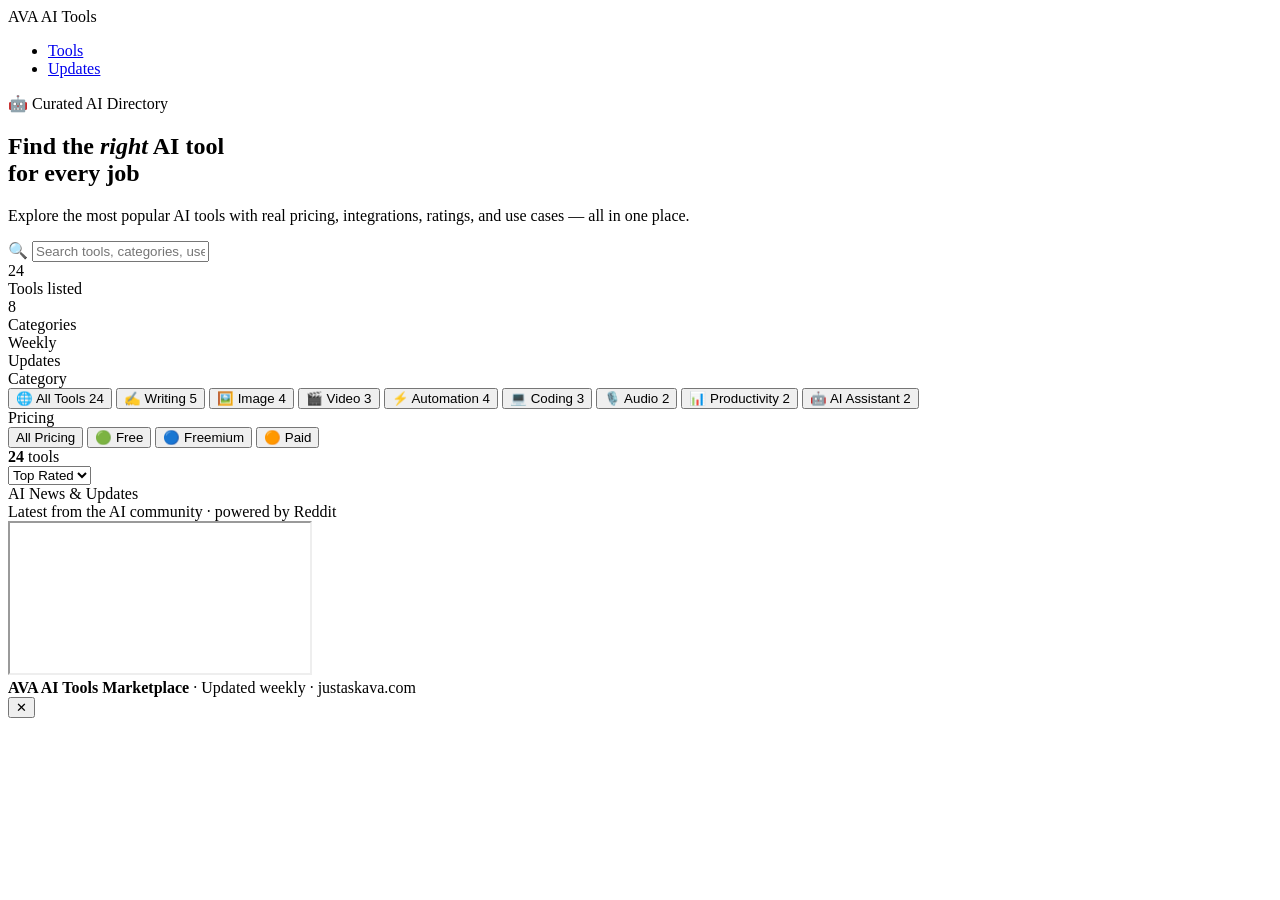
==== index.html @ 2d23f6c0 "Add files via upload" ====
<!DOCTYPE html>
<html lang="en">
<head>
  <meta charset="UTF-8">
  <meta name="viewport" content="width=device-width, initial-scale=1.0">
  <title>AI Tools Marketplace — Just Ask AVA</title>
  <link href="https://fonts.googleapis.com/css2?family=Poppins:wght@300;400;500;600;700;800&display=swap" rel="stylesheet">
  <link rel="stylesheet" href="css/styles.css">
</head>
<body>

  <!-- NAV -->
  <nav>
    <div class="nav-logo">
      <div class="nav-dot"></div>
      AVA <span>AI Tools</span>
    </div>
    <ul class="nav-links">
      <li><a href="#tools">Tools</a></li>
      <li><a href="#updates">Updates</a></li>
    </ul>
  </nav>

  <!-- HERO -->
  <section class="hero">
    <div class="hero-badge">🤖 Curated AI Directory</div>
    <h1>Find the <em>right</em> AI tool<br>for every job</h1>
    <p>Explore the most popular AI tools with real pricing, integrations, ratings, and use cases — all in one place.</p>
    <div class="search-wrap">
      <span class="search-icon">🔍</span>
      <input type="text" id="searchInput" placeholder="Search tools, categories, use cases..." oninput="filterTools()">
    </div>
  </section>

  <!-- STATS -->
  <div class="stats">
    <div class="stat">
      <div class="stat-num">24</div>
      <div class="stat-label">Tools listed</div>
    </div>
    <div class="stat">
      <div class="stat-num">8</div>
      <div class="stat-label">Categories</div>
    </div>
    <div class="stat">
      <div class="stat-num">Weekly</div>
      <div class="stat-label">Updates</div>
    </div>
  </div>

  <!-- MAIN: SIDEBAR + GRID -->
  <div class="main" id="tools">

    <!-- SIDEBAR FILTERS -->
    <aside class="sidebar">
      <div class="filter-section">
        <div class="filter-title">Category</div>
        <button class="filter-btn active" onclick="setCategory('all', this)">🌐 All Tools <span class="filter-count">24</span></button>
        <button class="filter-btn" onclick="setCategory('writing', this)">✍️ Writing <span class="filter-count">5</span></button>
        <button class="filter-btn" onclick="setCategory('image', this)">🖼️ Image <span class="filter-count">4</span></button>
        <button class="filter-btn" onclick="setCategory('video', this)">🎬 Video <span class="filter-count">3</span></button>
        <button class="filter-btn" onclick="setCategory('automation', this)">⚡ Automation <span class="filter-count">4</span></button>
        <button class="filter-btn" onclick="setCategory('coding', this)">💻 Coding <span class="filter-count">3</span></button>
        <button class="filter-btn" onclick="setCategory('audio', this)">🎙️ Audio <span class="filter-count">2</span></button>
        <button class="filter-btn" onclick="setCategory('productivity', this)">📊 Productivity <span class="filter-count">2</span></button>
        <button class="filter-btn" onclick="setCategory('assistant', this)">🤖 AI Assistant <span class="filter-count">2</span></button>
      </div>

      <div class="filter-section">
        <div class="filter-title">Pricing</div>
        <button class="filter-btn" onclick="setPrice('all', this)">All Pricing</button>
        <button class="filter-btn" onclick="setPrice('Free', this)">🟢 Free</button>
        <button class="filter-btn" onclick="setPrice('Freemium', this)">🔵 Freemium</button>
        <button class="filter-btn" onclick="setPrice('Paid', this)">🟠 Paid</button>
      </div>
    </aside>

    <!-- TOOLS GRID -->
    <div>
      <div class="tools-header">
        <div class="tools-count"><strong id="visibleCount">24</strong> tools</div>
        <select class="sort-select" onchange="sortTools(this.value)">
          <option value="rating">Top Rated</option>
          <option value="name">A–Z</option>
          <option value="price">Price</option>
        </select>
      </div>
      <div class="tools-grid" id="toolsGrid"></div>
    </div>

  </div>

  <!-- UPDATES / BLOG -->
  <section class="blog-section" id="updates">
    <div class="section-header">
      <div>
        <div class="section-title">AI News & Updates</div>
        <div class="section-sub">Latest from the AI community · powered by Reddit</div>
      </div>
    </div>
    <div class="reddit-embed-wrap">
      <iframe
        src="https://www.reddit.com/r/artificial/hot/.compact"
        title="r/artificial - AI News"
        sandbox="allow-scripts allow-same-origin allow-popups"
        loading="lazy">
      </iframe>
    </div>
  </section>

  <!-- FOOTER -->
  <footer>
    <strong>AVA AI Tools Marketplace</strong> · Updated weekly ·
    <a href="https://justaskava.com" style="color:var(--accent2);text-decoration:none">justaskava.com</a>
  </footer>

  <!-- MODAL -->
  <div class="modal-overlay" id="modal" onclick="closeModal(event)">
    <div class="modal" id="modalContent">
      <button class="modal-close" onclick="closeModalDirect()">✕</button>
      <div id="modalBody"></div>
    </div>
  </div>

  <script src="js/app.js"></script>
</body>
</html>
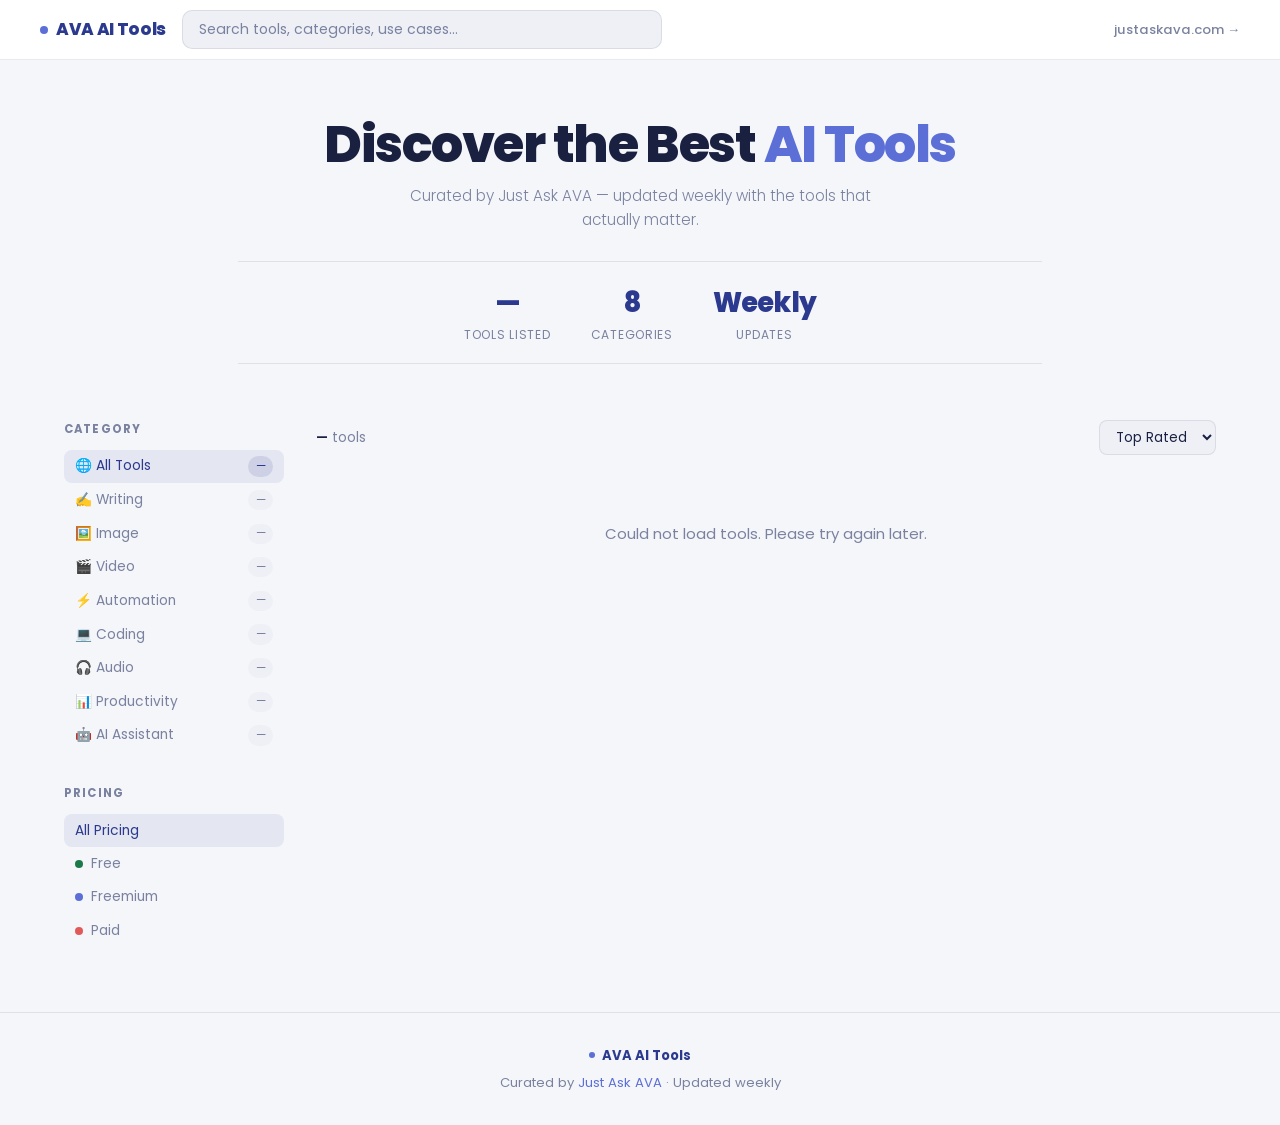
==== commit 917fe22c: "Add responsive design and Google Sheets integration" ====
--- a/index.html
+++ b/index.html
@@ -1,127 +1,198 @@
-<!DOCTYPE html>
+<!doctype html>
 <html lang="en">
-<head>
-  <meta charset="UTF-8">
-  <meta name="viewport" content="width=device-width, initial-scale=1.0">
-  <title>AI Tools Marketplace — Just Ask AVA</title>
-  <link href="https://fonts.googleapis.com/css2?family=Poppins:wght@300;400;500;600;700;800&display=swap" rel="stylesheet">
-  <link rel="stylesheet" href="css/styles.css">
-</head>
-<body>
+  <head>
+    <meta charset="UTF-8" />
+    <meta name="viewport" content="width=device-width, initial-scale=1.0" />
+    <title>AI Tools Marketplace — Just Ask AVA</title>
+    <link rel="preconnect" href="https://fonts.googleapis.com" />
+    <link rel="preconnect" href="https://fonts.gstatic.com" crossorigin />
+    <link
+      href="https://fonts.googleapis.com/css2?family=Poppins:wght@300;400;500;600;700&display=swap"
+      rel="stylesheet"
+    />
+    <link rel="stylesheet" href="css/styles.css" />
+  </head>
+  <body>
+    <!-- HEADER -->
+    <header class="header">
+      <div class="header-inner">
+        <div class="logo">
+          <span class="logo-dot"></span>
+          AVA AI Tools
+        </div>
+        <div class="header-search">
+          <input
+            type="text"
+            id="searchInput"
+            class="search-input"
+            placeholder="Search tools, categories, use cases..."
+            oninput="filterTools()"
+          />
+        </div>
+        <a class="header-link" href="https://justaskava.com" target="_blank"
+          >justaskava.com →</a
+        >
+      </div>
+    </header>
 
-  <!-- NAV -->
-  <nav>
-    <div class="nav-logo">
-      <div class="nav-dot"></div>
-      AVA <span>AI Tools</span>
-    </div>
-    <ul class="nav-links">
-      <li><a href="#tools">Tools</a></li>
-      <li><a href="#updates">Updates</a></li>
-    </ul>
-  </nav>
+    <!-- HERO -->
+    <section class="hero">
+      <h1 class="hero-title">
+        Discover the Best <span class="hero-accent">AI Tools</span>
+      </h1>
+      <p class="hero-sub">
+        Curated by Just Ask AVA — updated weekly with the tools that actually
+        matter.
+      </p>
+      <div class="stats">
+        <div class="stat">
+          <div class="stat-num" id="totalToolsCount">—</div>
+          <div class="stat-label">Tools Listed</div>
+        </div>
+        <div class="stat">
+          <div class="stat-num">8</div>
+          <div class="stat-label">Categories</div>
+        </div>
+        <div class="stat">
+          <div class="stat-num">Weekly</div>
+          <div class="stat-label">Updates</div>
+        </div>
+      </div>
+    </section>
 
-  <!-- HERO -->
-  <section class="hero">
-    <div class="hero-badge">🤖 Curated AI Directory</div>
-    <h1>Find the <em>right</em> AI tool<br>for every job</h1>
-    <p>Explore the most popular AI tools with real pricing, integrations, ratings, and use cases — all in one place.</p>
-    <div class="search-wrap">
-      <span class="search-icon">🔍</span>
-      <input type="text" id="searchInput" placeholder="Search tools, categories, use cases..." oninput="filterTools()">
-    </div>
-  </section>
-
-  <!-- STATS -->
-  <div class="stats">
-    <div class="stat">
-      <div class="stat-num">24</div>
-      <div class="stat-label">Tools listed</div>
-    </div>
-    <div class="stat">
-      <div class="stat-num">8</div>
-      <div class="stat-label">Categories</div>
-    </div>
-    <div class="stat">
-      <div class="stat-num">Weekly</div>
-      <div class="stat-label">Updates</div>
-    </div>
-  </div>
-
-  <!-- MAIN: SIDEBAR + GRID -->
-  <div class="main" id="tools">
-
-    <!-- SIDEBAR FILTERS -->
-    <aside class="sidebar">
-      <div class="filter-section">
-        <div class="filter-title">Category</div>
-        <button class="filter-btn active" onclick="setCategory('all', this)">🌐 All Tools <span class="filter-count">24</span></button>
-        <button class="filter-btn" onclick="setCategory('writing', this)">✍️ Writing <span class="filter-count">5</span></button>
-        <button class="filter-btn" onclick="setCategory('image', this)">🖼️ Image <span class="filter-count">4</span></button>
-        <button class="filter-btn" onclick="setCategory('video', this)">🎬 Video <span class="filter-count">3</span></button>
-        <button class="filter-btn" onclick="setCategory('automation', this)">⚡ Automation <span class="filter-count">4</span></button>
-        <button class="filter-btn" onclick="setCategory('coding', this)">💻 Coding <span class="filter-count">3</span></button>
-        <button class="filter-btn" onclick="setCategory('audio', this)">🎙️ Audio <span class="filter-count">2</span></button>
-        <button class="filter-btn" onclick="setCategory('productivity', this)">📊 Productivity <span class="filter-count">2</span></button>
-        <button class="filter-btn" onclick="setCategory('assistant', this)">🤖 AI Assistant <span class="filter-count">2</span></button>
-      </div>
-
-      <div class="filter-section">
-        <div class="filter-title">Pricing</div>
-        <button class="filter-btn" onclick="setPrice('all', this)">All Pricing</button>
-        <button class="filter-btn" onclick="setPrice('Free', this)">🟢 Free</button>
-        <button class="filter-btn" onclick="setPrice('Freemium', this)">🔵 Freemium</button>
-        <button class="filter-btn" onclick="setPrice('Paid', this)">🟠 Paid</button>
-      </div>
-    </aside>
-
-    <!-- TOOLS GRID -->
-    <div>
-      <div class="tools-header">
-        <div class="tools-count"><strong id="visibleCount">24</strong> tools</div>
-        <select class="sort-select" onchange="sortTools(this.value)">
-          <option value="rating">Top Rated</option>
-          <option value="name">A–Z</option>
-          <option value="price">Price</option>
-        </select>
-      </div>
-      <div class="tools-grid" id="toolsGrid"></div>
+    <!-- MOBILE FILTER TOGGLE -->
+    <div class="mobile-filter-bar">
+      <button class="mobile-filter-toggle" onclick="toggleSidebar()">
+        ☰ Filters
+      </button>
+      <select class="sort-select" onchange="sortTools(this.value)">
+        <option value="rating">Top Rated</option>
+        <option value="name">A – Z</option>
+        <option value="price">Price</option>
+      </select>
     </div>
 
-  </div>
+    <!-- MAIN -->
+    <div class="main" id="tools">
+      <!-- SIDEBAR -->
+      <aside class="sidebar" id="sidebar">
+        <div class="sidebar-inner">
+          <button class="sidebar-close" onclick="toggleSidebar()">
+            ✕ Close
+          </button>
 
-  <!-- UPDATES / BLOG -->
-  <section class="blog-section" id="updates">
-    <div class="section-header">
-      <div>
-        <div class="section-title">AI News & Updates</div>
-        <div class="section-sub">Latest from the AI community · powered by Reddit</div>
+          <div class="filter-section">
+            <div class="filter-title">Category</div>
+            <button
+              class="filter-btn active"
+              onclick="setCategory('all', this)"
+            >
+              🌐 All Tools <span class="filter-count" id="count-all">—</span>
+            </button>
+            <button class="filter-btn" onclick="setCategory('writing', this)">
+              ✍️ Writing
+              <span class="filter-count" data-category="writing">—</span>
+            </button>
+            <button class="filter-btn" onclick="setCategory('image', this)">
+              🖼️ Image <span class="filter-count" data-category="image">—</span>
+            </button>
+            <button class="filter-btn" onclick="setCategory('video', this)">
+              🎬 Video <span class="filter-count" data-category="video">—</span>
+            </button>
+            <button
+              class="filter-btn"
+              onclick="setCategory('automation', this)"
+            >
+              ⚡ Automation
+              <span class="filter-count" data-category="automation">—</span>
+            </button>
+            <button class="filter-btn" onclick="setCategory('coding', this)">
+              💻 Coding
+              <span class="filter-count" data-category="coding">—</span>
+            </button>
+            <button class="filter-btn" onclick="setCategory('audio', this)">
+              🎧 Audio <span class="filter-count" data-category="audio">—</span>
+            </button>
+            <button
+              class="filter-btn"
+              onclick="setCategory('productivity', this)"
+            >
+              📊 Productivity
+              <span class="filter-count" data-category="productivity">—</span>
+            </button>
+            <button class="filter-btn" onclick="setCategory('assistant', this)">
+              🤖 AI Assistant
+              <span class="filter-count" data-category="assistant">—</span>
+            </button>
+          </div>
+
+          <div class="filter-section">
+            <div class="filter-title">Pricing</div>
+            <button class="filter-btn active" onclick="setPrice('all', this)">
+              All Pricing
+            </button>
+            <button class="filter-btn" onclick="setPrice('Free', this)">
+              <span class="price-dot free"></span> Free
+            </button>
+            <button class="filter-btn" onclick="setPrice('Freemium', this)">
+              <span class="price-dot freemium"></span> Freemium
+            </button>
+            <button class="filter-btn" onclick="setPrice('Paid', this)">
+              <span class="price-dot paid"></span> Paid
+            </button>
+          </div>
+        </div>
+      </aside>
+
+      <!-- SIDEBAR OVERLAY (mobile) -->
+      <div
+        class="sidebar-overlay"
+        id="sidebarOverlay"
+        onclick="toggleSidebar()"
+      ></div>
+
+      <!-- CONTENT -->
+      <div class="content">
+        <div class="toolbar">
+          <div class="results-count">
+            <span id="visibleCount">—</span> tools
+          </div>
+          <select
+            class="sort-select desktop-sort"
+            onchange="sortTools(this.value)"
+          >
+            <option value="rating">Top Rated</option>
+            <option value="name">A – Z</option>
+            <option value="price">Price</option>
+          </select>
+        </div>
+
+        <div class="tools-grid" id="toolsGrid"></div>
       </div>
     </div>
-    <div class="reddit-embed-wrap">
-      <iframe
-        src="https://www.reddit.com/r/artificial/hot/.compact"
-        title="r/artificial - AI News"
-        sandbox="allow-scripts allow-same-origin allow-popups"
-        loading="lazy">
-      </iframe>
+
+    <!-- FOOTER -->
+    <footer class="footer">
+      <div class="footer-inner">
+        <div class="footer-logo">
+          <span class="logo-dot small"></span> AVA AI Tools
+        </div>
+        <p class="footer-text">
+          Curated by
+          <a href="https://justaskava.com" target="_blank">Just Ask AVA</a> ·
+          Updated weekly
+        </p>
+      </div>
+    </footer>
+
+    <!-- MODAL -->
+    <div class="modal" id="modal" onclick="closeModal(event)">
+      <div class="modal-box">
+        <button class="modal-close" onclick="closeModalDirect()">✕</button>
+        <div id="modalBody"></div>
+      </div>
     </div>
-  </section>
 
-  <!-- FOOTER -->
-  <footer>
-    <strong>AVA AI Tools Marketplace</strong> · Updated weekly ·
-    <a href="https://justaskava.com" style="color:var(--accent2);text-decoration:none">justaskava.com</a>
-  </footer>
-
-  <!-- MODAL -->
-  <div class="modal-overlay" id="modal" onclick="closeModal(event)">
-    <div class="modal" id="modalContent">
-      <button class="modal-close" onclick="closeModalDirect()">✕</button>
-      <div id="modalBody"></div>
-    </div>
-  </div>
-
-  <script src="js/app.js"></script>
-</body>
+    <script src="js/app.js"></script>
+  </body>
 </html>
--- a/css/styles.css
+++ b/css/styles.css
@@ -0,0 +1,936 @@
+/* ============================================================
+   AI Tools Marketplace — Just Ask AVA
+   styles.css
+   ============================================================ */
+
+/* --- VARIABLES & RESET --- */
+:root {
+  --bg: #f5f6fa;
+  --bg2: #ffffff;
+  --bg3: #eef0f6;
+  --border: rgba(30, 40, 80, 0.1);
+  --accent: #2b3a8f;
+  --accent2: #5b6fd6;
+  --accent3: #e05a5a;
+  --text: #1a2040;
+  --muted: #7a82a0;
+  --card-bg: #ffffff;
+  --sidebar-width: 220px;
+}
+
+* {
+  margin: 0;
+  padding: 0;
+  box-sizing: border-box;
+}
+
+body {
+  background: var(--bg);
+  color: var(--text);
+  font-family: "Poppins", sans-serif;
+  font-size: 15px;
+  line-height: 1.6;
+  overflow-x: hidden;
+}
+
+/* --- HEADER --- */
+.header {
+  position: sticky;
+  top: 0;
+  z-index: 100;
+  background: rgba(255, 255, 255, 0.92);
+  backdrop-filter: blur(20px);
+  border-bottom: 1px solid var(--border);
+  padding: 0 1.5rem;
+  height: 60px;
+}
+
+.header-inner {
+  max-width: 1200px;
+  margin: 0 auto;
+  height: 100%;
+  display: flex;
+  align-items: center;
+  gap: 1rem;
+}
+
+.logo {
+  font-weight: 800;
+  font-size: 1.05rem;
+  letter-spacing: -0.02em;
+  display: flex;
+  align-items: center;
+  gap: 0.5rem;
+  white-space: nowrap;
+  color: var(--accent);
+}
+
+.logo-dot {
+  width: 8px;
+  height: 8px;
+  background: var(--accent2);
+  border-radius: 50%;
+  display: inline-block;
+  flex-shrink: 0;
+  animation: pulse 2s infinite;
+}
+
+.logo-dot.small {
+  width: 6px;
+  height: 6px;
+}
+
+@keyframes pulse {
+  0%,
+  100% {
+    opacity: 1;
+    transform: scale(1);
+  }
+  50% {
+    opacity: 0.5;
+    transform: scale(0.8);
+  }
+}
+
+.header-search {
+  flex: 1;
+  max-width: 480px;
+}
+
+.search-input {
+  width: 100%;
+  background: var(--bg3);
+  border: 1px solid var(--border);
+  color: var(--text);
+  font-family: "Poppins", sans-serif;
+  font-size: 0.88rem;
+  padding: 0.5rem 1rem;
+  border-radius: 10px;
+  outline: none;
+  transition:
+    border-color 0.2s,
+    box-shadow 0.2s;
+}
+
+.search-input:focus {
+  border-color: rgba(43, 58, 143, 0.4);
+  box-shadow: 0 0 0 3px rgba(43, 58, 143, 0.08);
+}
+
+.search-input::placeholder {
+  color: var(--muted);
+}
+
+.header-link {
+  margin-left: auto;
+  color: var(--muted);
+  font-size: 0.82rem;
+  font-weight: 500;
+  text-decoration: none;
+  white-space: nowrap;
+  transition: color 0.2s;
+}
+
+.header-link:hover {
+  color: var(--accent);
+}
+
+/* --- HERO --- */
+.hero {
+  padding: 3.5rem 1.5rem 1.5rem;
+  max-width: 900px;
+  margin: 0 auto;
+  text-align: center;
+}
+
+.hero-title {
+  font-size: clamp(1.8rem, 5vw, 3.2rem);
+  font-weight: 800;
+  line-height: 1.1;
+  letter-spacing: -0.03em;
+  margin-bottom: 0.7rem;
+}
+
+.hero-accent {
+  color: var(--accent2);
+}
+
+.hero-sub {
+  color: var(--muted);
+  font-size: 0.95rem;
+  max-width: 480px;
+  margin: 0 auto 1.8rem;
+  font-weight: 300;
+}
+
+/* --- STATS --- */
+.stats {
+  display: flex;
+  justify-content: center;
+  gap: 2.5rem;
+  padding: 1.2rem 1.5rem;
+  border-top: 1px solid var(--border);
+  border-bottom: 1px solid var(--border);
+  margin: 0 1.5rem;
+}
+
+.stat {
+  text-align: center;
+}
+
+.stat-num {
+  font-size: 1.7rem;
+  font-weight: 800;
+  color: var(--accent);
+  letter-spacing: -0.03em;
+}
+
+.stat-label {
+  font-size: 0.75rem;
+  color: var(--muted);
+  text-transform: uppercase;
+  letter-spacing: 0.06em;
+}
+
+/* --- MOBILE FILTER BAR (hidden on desktop) --- */
+.mobile-filter-bar {
+  display: none;
+  align-items: center;
+  justify-content: space-between;
+  padding: 0.8rem 1.5rem;
+  background: var(--bg2);
+  border-bottom: 1px solid var(--border);
+  gap: 1rem;
+}
+
+.mobile-filter-toggle {
+  background: var(--accent);
+  color: #fff;
+  border: none;
+  font-family: "Poppins", sans-serif;
+  font-size: 0.85rem;
+  font-weight: 600;
+  padding: 0.45rem 1rem;
+  border-radius: 8px;
+  cursor: pointer;
+}
+
+/* --- MAIN LAYOUT --- */
+.main {
+  max-width: 1200px;
+  margin: 0 auto;
+  padding: 2rem 1.5rem;
+  display: grid;
+  grid-template-columns: var(--sidebar-width) 1fr;
+  gap: 2rem;
+  position: relative;
+}
+
+/* --- SIDEBAR --- */
+.sidebar {
+  position: sticky;
+  top: 80px;
+  height: fit-content;
+}
+
+.sidebar-inner {
+  /* wrapper for mobile slide-in */
+}
+
+.sidebar-close {
+  display: none; /* hidden on desktop */
+}
+
+.sidebar-overlay {
+  display: none; /* hidden on desktop */
+}
+
+.filter-section {
+  margin-bottom: 2rem;
+}
+
+.filter-title {
+  font-size: 0.72rem;
+  font-weight: 700;
+  letter-spacing: 0.1em;
+  text-transform: uppercase;
+  color: var(--muted);
+  margin-bottom: 0.7rem;
+}
+
+.filter-btn {
+  display: flex;
+  align-items: center;
+  gap: 0.5rem;
+  width: 100%;
+  background: none;
+  border: none;
+  color: var(--muted);
+  font-family: "Poppins", sans-serif;
+  font-size: 0.86rem;
+  padding: 0.42rem 0.7rem;
+  border-radius: 8px;
+  cursor: pointer;
+  transition: all 0.15s;
+  text-align: left;
+}
+
+.filter-btn:hover {
+  background: var(--bg3);
+  color: var(--text);
+}
+.filter-btn.active {
+  background: rgba(43, 58, 143, 0.08);
+  color: var(--accent);
+}
+
+.filter-count {
+  margin-left: auto;
+  font-size: 0.73rem;
+  background: var(--bg3);
+  padding: 0.1rem 0.45rem;
+  border-radius: 100px;
+  color: var(--muted);
+}
+
+.filter-btn.active .filter-count {
+  background: rgba(43, 58, 143, 0.12);
+  color: var(--accent);
+}
+
+.price-dot {
+  width: 8px;
+  height: 8px;
+  border-radius: 50%;
+  display: inline-block;
+  flex-shrink: 0;
+}
+
+.price-dot.free {
+  background: #1a7a4a;
+}
+.price-dot.freemium {
+  background: var(--accent2);
+}
+.price-dot.paid {
+  background: var(--accent3);
+}
+
+/* --- CONTENT AREA --- */
+.content {
+  min-width: 0;
+}
+
+.toolbar {
+  display: flex;
+  align-items: center;
+  justify-content: space-between;
+  margin-bottom: 1.2rem;
+}
+
+.results-count {
+  font-size: 0.85rem;
+  color: var(--muted);
+}
+
+.results-count span {
+  color: var(--text);
+  font-weight: 600;
+}
+
+.sort-select {
+  background: var(--bg3);
+  border: 1px solid var(--border);
+  color: var(--text);
+  font-family: "Poppins", sans-serif;
+  font-size: 0.83rem;
+  padding: 0.38rem 0.75rem;
+  border-radius: 8px;
+  outline: none;
+  cursor: pointer;
+}
+
+/* --- TOOLS GRID --- */
+.tools-grid {
+  display: grid;
+  grid-template-columns: repeat(auto-fill, minmax(270px, 1fr));
+  gap: 1rem;
+}
+
+/* --- TOOL CARD --- */
+.tool-card {
+  background: var(--card-bg);
+  border: 1px solid var(--border);
+  border-radius: 16px;
+  padding: 1.3rem;
+  cursor: pointer;
+  transition: all 0.2s;
+  position: relative;
+  overflow: hidden;
+  animation: fadeUp 0.4s ease both;
+}
+
+@keyframes fadeUp {
+  from {
+    opacity: 0;
+    transform: translateY(16px);
+  }
+  to {
+    opacity: 1;
+    transform: translateY(0);
+  }
+}
+
+.tool-card::before {
+  content: "";
+  position: absolute;
+  inset: 0;
+  background: linear-gradient(
+    135deg,
+    rgba(43, 58, 143, 0.03) 0%,
+    transparent 60%
+  );
+  opacity: 0;
+  transition: opacity 0.3s;
+}
+
+.tool-card:hover {
+  border-color: rgba(43, 58, 143, 0.2);
+  transform: translateY(-2px);
+  box-shadow: 0 8px 30px rgba(30, 40, 80, 0.1);
+}
+
+.tool-card:hover::before {
+  opacity: 1;
+}
+
+.card-top {
+  display: flex;
+  align-items: flex-start;
+  gap: 0.9rem;
+  margin-bottom: 0.9rem;
+}
+
+.tool-logo {
+  width: 44px;
+  height: 44px;
+  border-radius: 10px;
+  display: flex;
+  align-items: center;
+  justify-content: center;
+  font-size: 1.4rem;
+  flex-shrink: 0;
+}
+
+.tool-meta {
+  flex: 1;
+  min-width: 0;
+}
+
+.tool-name {
+  font-weight: 700;
+  font-size: 0.98rem;
+  margin-bottom: 0.2rem;
+  white-space: nowrap;
+  overflow: hidden;
+  text-overflow: ellipsis;
+}
+
+.tool-category {
+  font-size: 0.73rem;
+  color: var(--muted);
+  text-transform: uppercase;
+  letter-spacing: 0.06em;
+}
+
+.tool-rating {
+  font-size: 0.8rem;
+  color: #fbbf24;
+  font-weight: 600;
+  white-space: nowrap;
+}
+
+.tool-desc {
+  font-size: 0.86rem;
+  color: var(--muted);
+  line-height: 1.5;
+  margin-bottom: 0.9rem;
+  display: -webkit-box;
+  -webkit-line-clamp: 2;
+  -webkit-box-orient: vertical;
+  overflow: hidden;
+}
+
+.integrations {
+  display: flex;
+  flex-wrap: wrap;
+  gap: 0.3rem;
+  align-items: center;
+  margin-bottom: 0.7rem;
+}
+
+.int-label {
+  font-size: 0.7rem;
+  color: var(--muted);
+  margin-right: 0.2rem;
+}
+
+.int-badge {
+  font-size: 0.68rem;
+  padding: 0.12rem 0.42rem;
+  background: var(--bg3);
+  border: 1px solid var(--border);
+  border-radius: 6px;
+  color: var(--muted);
+}
+
+.tool-tags {
+  display: flex;
+  flex-wrap: wrap;
+  gap: 0.35rem;
+  margin-bottom: 0.9rem;
+}
+
+.tag {
+  font-size: 0.7rem;
+  padding: 0.18rem 0.5rem;
+  border-radius: 100px;
+  border: 1px solid var(--border);
+  color: var(--muted);
+  font-weight: 500;
+}
+
+.card-footer {
+  display: flex;
+  align-items: center;
+  justify-content: space-between;
+  padding-top: 0.85rem;
+  border-top: 1px solid var(--border);
+}
+
+.tool-price {
+  font-weight: 700;
+  font-size: 0.85rem;
+}
+
+.price-free {
+  color: #1a7a4a;
+}
+.price-paid {
+  color: var(--text);
+}
+.price-freemium {
+  color: var(--accent2);
+}
+
+.card-actions {
+  display: flex;
+  gap: 0.5rem;
+}
+
+.btn-visit {
+  background: var(--accent);
+  color: #fff;
+  border: none;
+  font-family: "Poppins", sans-serif;
+  font-size: 0.78rem;
+  font-weight: 600;
+  padding: 0.38rem 0.85rem;
+  border-radius: 8px;
+  cursor: pointer;
+  transition: all 0.15s;
+  text-decoration: none;
+  display: inline-flex;
+  align-items: center;
+}
+
+.btn-visit:hover {
+  background: var(--accent2);
+}
+
+.btn-save {
+  background: var(--bg3);
+  border: 1px solid var(--border);
+  color: var(--muted);
+  font-size: 0.85rem;
+  padding: 0.38rem 0.6rem;
+  border-radius: 8px;
+  cursor: pointer;
+  transition: all 0.15s;
+}
+
+.btn-save:hover {
+  color: var(--accent3);
+  border-color: rgba(224, 90, 90, 0.3);
+}
+
+/* --- MODAL --- */
+.modal {
+  display: none;
+  position: fixed;
+  inset: 0;
+  background: rgba(0, 0, 0, 0.5);
+  backdrop-filter: blur(8px);
+  z-index: 500;
+  align-items: center;
+  justify-content: center;
+  padding: 1.5rem;
+}
+
+.modal.open {
+  display: flex;
+}
+
+.modal-box {
+  background: var(--bg2);
+  border: 1px solid var(--border);
+  border-radius: 20px;
+  max-width: 600px;
+  width: 100%;
+  max-height: 90vh;
+  overflow-y: auto;
+  padding: 2rem;
+  position: relative;
+  animation: modalIn 0.25s ease;
+}
+
+@keyframes modalIn {
+  from {
+    opacity: 0;
+    transform: scale(0.95) translateY(10px);
+  }
+  to {
+    opacity: 1;
+    transform: scale(1) translateY(0);
+  }
+}
+
+.modal-close {
+  position: absolute;
+  top: 1rem;
+  right: 1rem;
+  background: var(--bg3);
+  border: 1px solid var(--border);
+  color: var(--muted);
+  width: 32px;
+  height: 32px;
+  border-radius: 8px;
+  cursor: pointer;
+  font-size: 1rem;
+  display: flex;
+  align-items: center;
+  justify-content: center;
+  transition: all 0.15s;
+}
+
+.modal-close:hover {
+  color: var(--text);
+}
+
+.modal-logo {
+  width: 60px;
+  height: 60px;
+  border-radius: 14px;
+  display: flex;
+  align-items: center;
+  justify-content: center;
+  font-size: 2rem;
+  margin-bottom: 1rem;
+}
+
+.modal-box h2 {
+  font-size: 1.5rem;
+  font-weight: 800;
+  margin-bottom: 0.3rem;
+}
+
+.modal-rating-row {
+  display: flex;
+  align-items: center;
+  gap: 1rem;
+  margin-bottom: 1rem;
+  color: var(--muted);
+  font-size: 0.83rem;
+  flex-wrap: wrap;
+}
+
+.modal-desc {
+  color: var(--muted);
+  line-height: 1.7;
+  margin-bottom: 1.5rem;
+  font-size: 0.92rem;
+}
+
+.modal-section-title {
+  font-size: 0.73rem;
+  font-weight: 700;
+  letter-spacing: 0.1em;
+  text-transform: uppercase;
+  color: var(--muted);
+  margin-bottom: 0.6rem;
+}
+
+.modal-grid {
+  display: grid;
+  grid-template-columns: 1fr 1fr;
+  gap: 0.8rem;
+  margin-bottom: 1.5rem;
+}
+
+.modal-info-box {
+  background: var(--bg3);
+  border: 1px solid var(--border);
+  border-radius: 10px;
+  padding: 0.75rem 1rem;
+}
+
+.modal-info-label {
+  font-size: 0.73rem;
+  color: var(--muted);
+  margin-bottom: 0.2rem;
+}
+.modal-info-value {
+  font-size: 0.93rem;
+  font-weight: 600;
+}
+
+.modal-tags {
+  display: flex;
+  flex-wrap: wrap;
+  gap: 0.4rem;
+  margin-bottom: 1.5rem;
+}
+
+.modal-uses {
+  list-style: none;
+  margin-bottom: 1.5rem;
+}
+
+.modal-uses li {
+  padding: 0.4rem 0;
+  border-bottom: 1px solid var(--border);
+  font-size: 0.88rem;
+  color: var(--muted);
+  display: flex;
+  align-items: center;
+  gap: 0.5rem;
+}
+
+.modal-uses li::before {
+  content: "→";
+  color: var(--accent2);
+}
+
+.modal-footer {
+  display: flex;
+  gap: 0.8rem;
+}
+
+.btn-primary {
+  flex: 1;
+  background: var(--accent);
+  color: #fff;
+  border: none;
+  font-family: "Poppins", sans-serif;
+  font-size: 0.88rem;
+  font-weight: 600;
+  padding: 0.7rem 1rem;
+  border-radius: 10px;
+  cursor: pointer;
+  transition: background 0.15s;
+  text-align: center;
+  text-decoration: none;
+  display: block;
+}
+
+.btn-primary:hover {
+  background: var(--accent2);
+}
+
+/* --- FOOTER --- */
+.footer {
+  border-top: 1px solid var(--border);
+  padding: 2rem 1.5rem;
+  text-align: center;
+  color: var(--muted);
+  font-size: 0.82rem;
+}
+
+.footer-inner {
+  max-width: 1200px;
+  margin: 0 auto;
+  display: flex;
+  flex-direction: column;
+  align-items: center;
+  gap: 0.4rem;
+}
+
+.footer-logo {
+  font-weight: 700;
+  color: var(--accent);
+  display: flex;
+  align-items: center;
+  gap: 0.4rem;
+}
+
+.footer-text a {
+  color: var(--accent2);
+  text-decoration: none;
+}
+.footer-text a:hover {
+  text-decoration: underline;
+}
+
+/* --- UTILITY --- */
+.hidden {
+  display: none !important;
+}
+
+/* ============================================================
+   RESPONSIVE — TABLET (max 900px)
+   ============================================================ */
+@media (max-width: 900px) {
+  .header-link {
+    display: none;
+  }
+
+  .hero {
+    padding: 2.5rem 1.5rem 1.2rem;
+  }
+
+  .stats {
+    gap: 1.5rem;
+    margin: 0 0.5rem;
+  }
+
+  /* Show mobile filter bar */
+  .mobile-filter-bar {
+    display: flex;
+  }
+
+  /* Hide desktop sort in toolbar */
+  .desktop-sort {
+    display: none;
+  }
+
+  /* Switch to single column */
+  .main {
+    grid-template-columns: 1fr;
+    padding: 1.5rem 1rem;
+  }
+
+  /* Sidebar becomes a slide-in drawer */
+  .sidebar {
+    position: fixed;
+    top: 0;
+    left: -280px;
+    width: 280px;
+    height: 100vh;
+    background: var(--bg2);
+    border-right: 1px solid var(--border);
+    z-index: 300;
+    transition: left 0.3s ease;
+    overflow-y: auto;
+    padding: 0;
+  }
+
+  .sidebar.open {
+    left: 0;
+  }
+
+  .sidebar-inner {
+    padding: 1.5rem;
+  }
+
+  .sidebar-close {
+    display: flex;
+    align-items: center;
+    gap: 0.5rem;
+    background: none;
+    border: none;
+    color: var(--muted);
+    font-family: "Poppins", sans-serif;
+    font-size: 0.85rem;
+    cursor: pointer;
+    margin-bottom: 1.5rem;
+    padding: 0;
+  }
+
+  /* Overlay behind sidebar */
+  .sidebar-overlay {
+    display: none;
+    position: fixed;
+    inset: 0;
+    background: rgba(0, 0, 0, 0.4);
+    z-index: 200;
+  }
+
+  .sidebar-overlay.visible {
+    display: block;
+  }
+
+  .tools-grid {
+    grid-template-columns: repeat(auto-fill, minmax(250px, 1fr));
+  }
+}
+
+/* ============================================================
+   RESPONSIVE — MOBILE (max 600px)
+   ============================================================ */
+@media (max-width: 600px) {
+  .header {
+    padding: 0 1rem;
+  }
+
+  .header-inner {
+    gap: 0.75rem;
+  }
+
+  .logo {
+    font-size: 0.95rem;
+  }
+
+  .search-input {
+    font-size: 0.82rem;
+    padding: 0.45rem 0.85rem;
+  }
+
+  .hero-title {
+    font-size: 1.7rem;
+  }
+
+  .hero-sub {
+    font-size: 0.88rem;
+  }
+
+  .stats {
+    gap: 1rem;
+    padding: 1rem;
+    margin: 0;
+  }
+
+  .stat-num {
+    font-size: 1.4rem;
+  }
+
+  .main {
+    padding: 1rem;
+  }
+
+  .tools-grid {
+    grid-template-columns: 1fr;
+  }
+
+  .modal-box {
+    padding: 1.5rem 1.2rem;
+    border-radius: 16px;
+  }
+
+  .modal-grid {
+    grid-template-columns: 1fr;
+  }
+
+  .modal-box h2 {
+    font-size: 1.3rem;
+  }
+}
